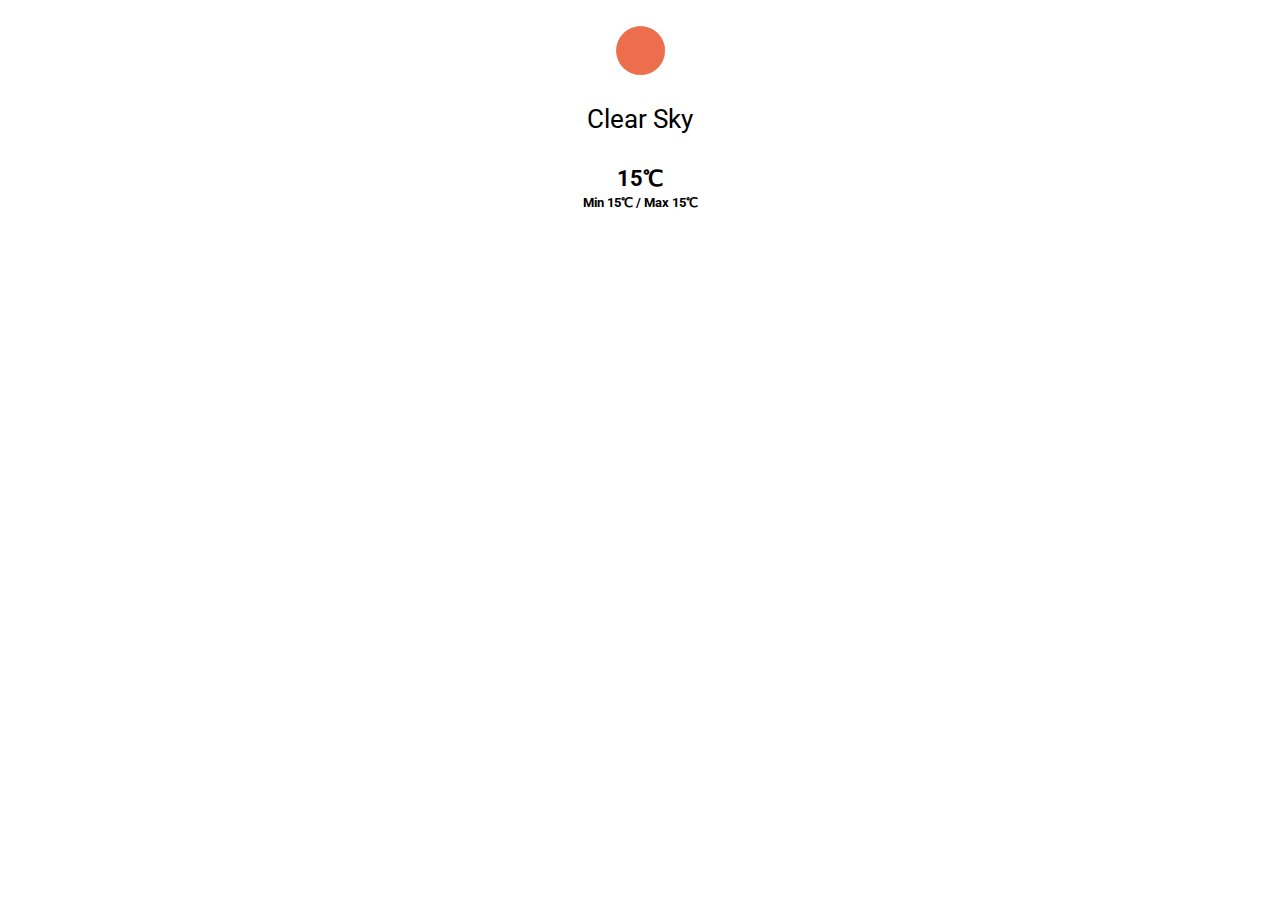
==== mini_project/html/index.html @ 7092259d "Add files via upload" ====
<!DOCTYPE html>
<html lang="ko">
<head>
    <!-- charset : 문자세트 -->
    <!-- UTF-8 : 문자 표현 방식 -->
    <meta charset="UTF-8">
    <title>미니 프로젝트</title>
    <link rel="preconnect" href="https://fonts.gstatic.com">
    <link href="https://fonts.googleapis.com/css2?family=Roboto:ital,wght@0,100;0,300;0,400;0,500;0,700;0,900;1,100;1,300;1,400;1,500;1,700;1,900&display=swap" rel="stylesheet">
    <link rel="stylesheet" href="../css/style.css" />
    <script src="../js/function.js" defer></script>
</head>
<body>

<div class="weather">

    <div class="weather-image-container">
        <!-- 경로지정방식 : 절대경로, 상대경로 -->
        <img src="../images/01d@2x.png" alt="clear sky" class="weather-image" /><!-- 상대경로방식 : 파일에 접근하려는 파일의 위치 기준 -->
    </div>

    <div class="weather-text">clear sky</div>

    <div class="weather-temp-current"><span>15</span>℃</div>
    <div class="weather-temp-minmax">Min <span class="min">15</span>℃ / Max <span class="max">15</span>℃</div>

</div>

</body>
</html>
---- mini_project/css/style.css ----
/* http://meyerweb.com/eric/tools/css/reset/
   v2.0 | 20110126
   License: none (public domain)
*/

html, body, div, span, applet, object, iframe,
h1, h2, h3, h4, h5, h6, p, blockquote, pre,
a, abbr, acronym, address, big, cite, code,
del, dfn, em, img, ins, kbd, q, s, samp,
small, strike, strong, sub, sup, tt, var,
b, u, i, center,
dl, dt, dd, ol, ul, li,
fieldset, form, label, legend,
table, caption, tbody, tfoot, thead, tr, th, td,
article, aside, canvas, details, embed,
figure, figcaption, footer, header, hgroup,
menu, nav, output, ruby, section, summary,
time, mark, audio, video {
    margin: 0;
    padding: 0;
    border: 0;
    font-size: 100%;
    font: inherit;
    vertical-align: baseline;
}
/* HTML5 display-role reset for older browsers */
article, aside, details, figcaption, figure,
footer, header, hgroup, menu, nav, section {
    display: block;
}
body {
    /*line-height: 1;*/
    font-family: 'Roboto', sans-serif;
}
ol, ul {
    list-style: none;
}
blockquote, q {
    quotes: none;
}
blockquote:before, blockquote:after,
q:before, q:after {
    content: '';
    content: none;
}
table {
    border-collapse: collapse;
    border-spacing: 0;
}

html, body{
    height:100%;
}

.weather-image-container{
    text-align:center;
}

.weather-text{
    text-align:center;
    font-size:26px;
    text-transform:capitalize;
    margin-bottom:30px;
}

.weather-temp-current{
    text-align:center;
    font-size:22px;
    font-weight:700;
}

.weather-temp-minmax{
    text-align:center;
    font-size:13px;
    font-weight:700;
}
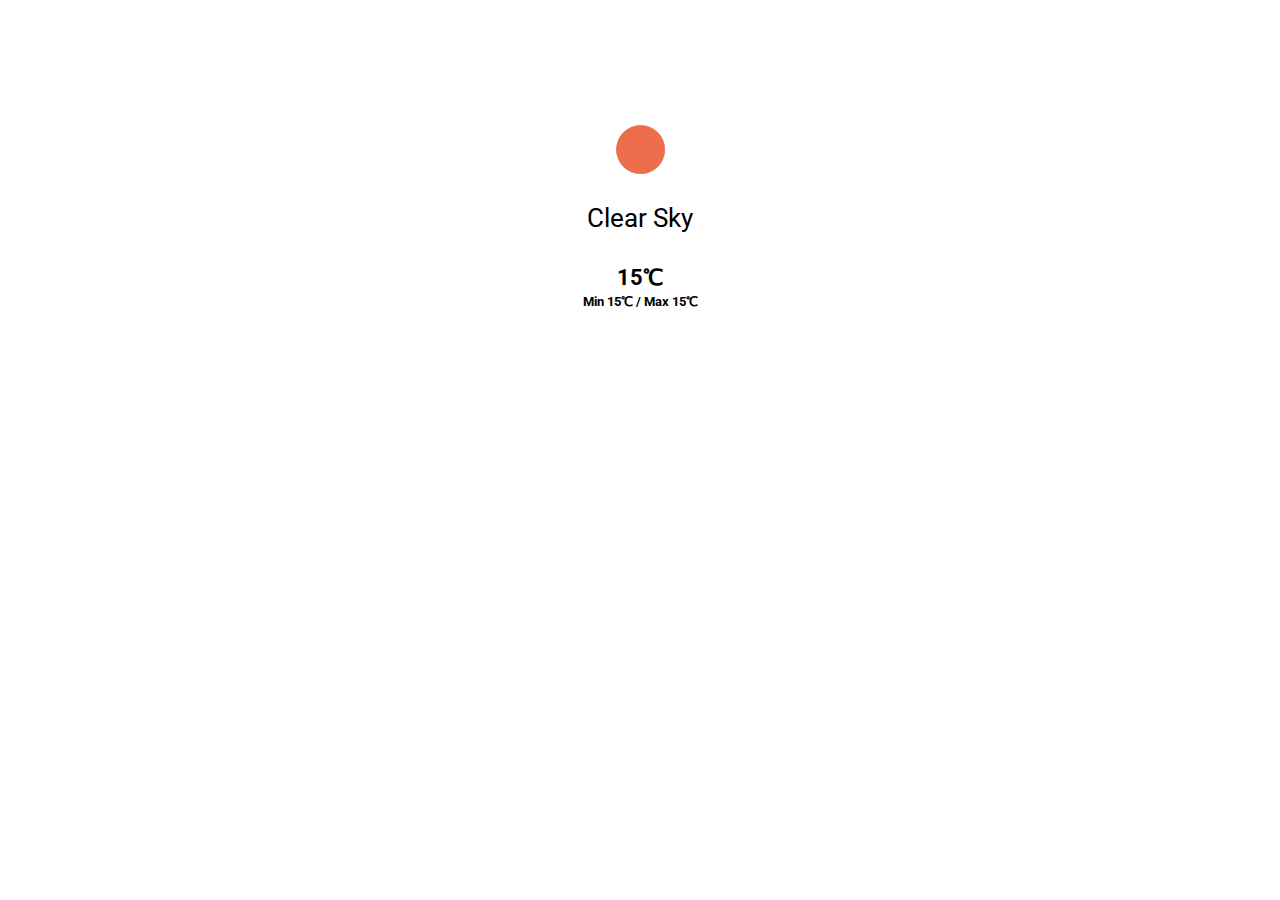
==== commit 977dbbda: "Add files via upload" ====
--- a/mini_project/html/index.html
+++ b/mini_project/html/index.html
@@ -4,27 +4,34 @@
     <!-- charset : 문자세트 -->
     <!-- UTF-8 : 문자 표현 방식 -->
     <meta charset="UTF-8">
+    <meta name="viewport" content="width=device-width, initial-scale=1.0">
     <title>미니 프로젝트</title>
     <link rel="preconnect" href="https://fonts.gstatic.com">
     <link href="https://fonts.googleapis.com/css2?family=Roboto:ital,wght@0,100;0,300;0,400;0,500;0,700;0,900;1,100;1,300;1,400;1,500;1,700;1,900&display=swap" rel="stylesheet">
     <link rel="stylesheet" href="../css/style.css" />
+    <script type="text/javascript" src="//dapi.kakao.com/v2/maps/sdk.js?appkey=f856cf5909c8a29e8fadc2ed151b5f5e&libraries=services"></script>
     <script src="../js/function.js" defer></script>
 </head>
 <body>
 
 <div class="weather">
 
-    <div class="weather-image-container">
-        <!-- 경로지정방식 : 절대경로, 상대경로 -->
-        <img src="../images/01d@2x.png" alt="clear sky" class="weather-image" /><!-- 상대경로방식 : 파일에 접근하려는 파일의 위치 기준 -->
+    <div>
+        <div class="weather-image-container">
+            <!-- 경로지정방식 : 절대경로, 상대경로 -->
+            <img src="../images/01d@2x.png" alt="clear sky" class="weather-image" /><!-- 상대경로방식 : 파일에 접근하려는 파일의 위치 기준 -->
+        </div>
+
+        <div class="weather-text">clear sky</div>
+
+        <div class="weather-temp-current"><span>15</span>℃</div>
+        <div class="weather-temp-minmax">Min <span class="min">15</span>℃ / Max <span class="max">15</span>℃</div>
     </div>
-
-    <div class="weather-text">clear sky</div>
-
-    <div class="weather-temp-current"><span>15</span>℃</div>
-    <div class="weather-temp-minmax">Min <span class="min">15</span>℃ / Max <span class="max">15</span>℃</div>
 
 </div>
 
+<!-- 지도를 표시할 div 입니다 -->
+<div id="map" class="map-area"></div>
+
 </body>
 </html>--- a/mini_project/css/style.css
+++ b/mini_project/css/style.css
@@ -52,6 +52,18 @@
     height:100%;
 }
 
+.weather{
+    width:100%;
+    height:50%;
+    display:flex;
+    justify-content: center;
+    align-items: center;
+}
+
+.weather>div{
+    margin-bottom:40px;
+}
+
 .weather-image-container{
     text-align:center;
 }
@@ -75,6 +87,10 @@
     font-weight:700;
 }
 
+.map-area{
+    width:100%;
+    height:50%;
+}
 
 
 
